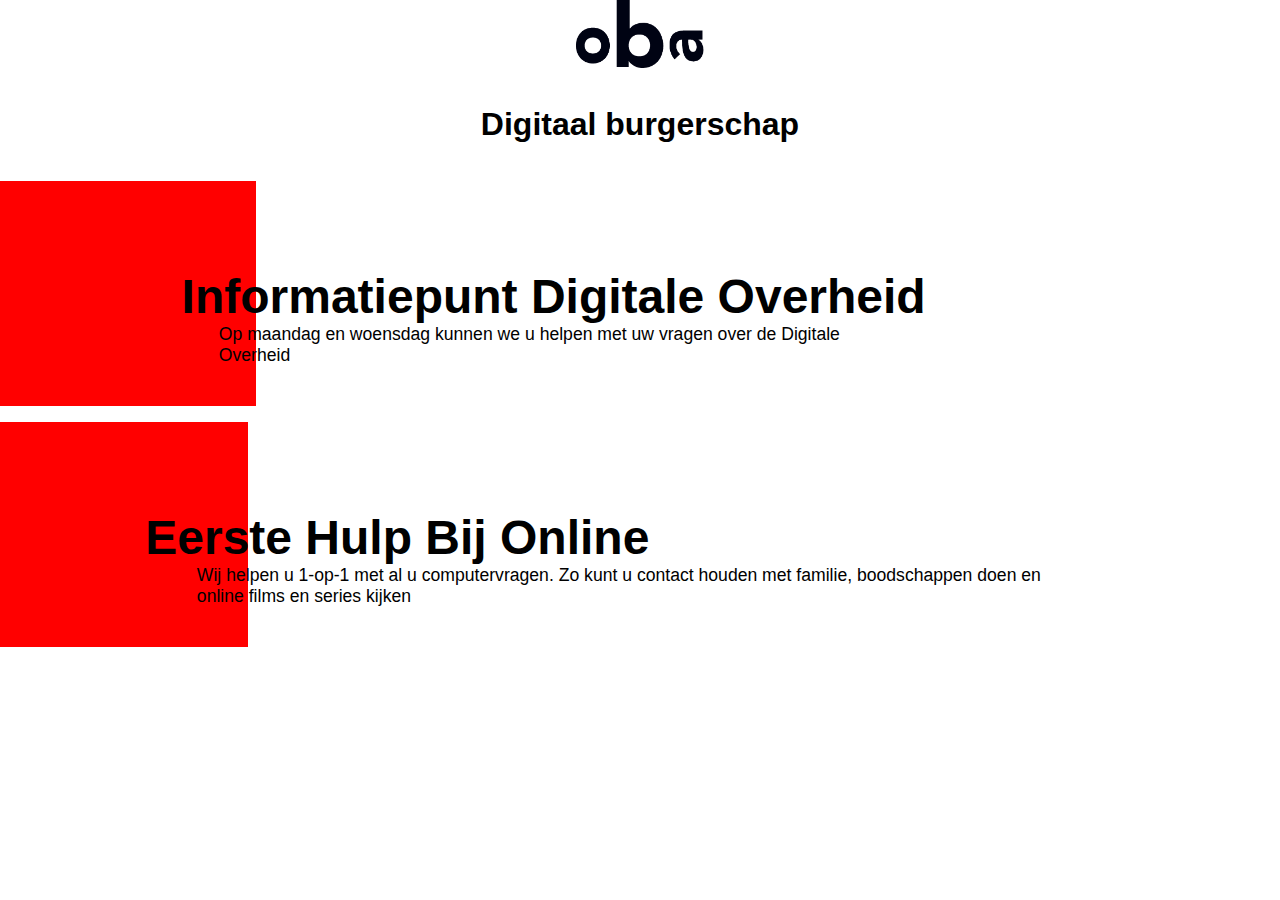
==== example/oba-api/index.html @ 94be7c97 "styling, resultaten geladen" ====
<!DOCTYPE html>
<html lang="nl" dir="ltr">
  <head>
    <meta charset="utf-8">
    <title>Developers</title>

    <link rel="stylesheet" href="static/css/style.css">
  </head>
  <body>
    <main>
      <div>
        <img src="./static/img/OBA_zwart.png" alt="logo OBA">
        <h1>Digitaal burgerschap</h1>
      </div>

<ul>
  <li></li>
  <li>
    <h3>Informatiepunt Digitale Overheid</h3>
    <p>Op maandag en woensdag kunnen we u helpen met uw vragen over de Digitale Overheid</p>
    
  </li>
</ul>

<ul>
  <li></li>
  <li>
    <h3>Eerste Hulp Bij Online</h3>
    <p>Wij helpen u 1-op-1 met al u computervragen. Zo kunt u contact houden met familie, boodschappen doen en online films en series kijken</p>

  </li>
</ul>
      <!-- <form action="post">
      <input type="text" placeholder="Search..">
      <input type="submit" value="Submit">
    </form> -->

    <ul class="results"></ul>

    </main>

    <script src="static/js/app.js"></script>
  </body>
</html>
---- example/oba-api/static/css/style.css ----
@font-face {

  font-family: "Avenir";

  src: url("../fonts/Avenir.eot?#iefix") format("embedded-opentype"),

    url("../fonts/Avenir.woff") format("woff"),

    url("../fonts/Avenir.ttf") format("truetype"),

    url("../fonts/Avenir.svg#Avenir") format("svg");

}


* {
  box-sizing: border-box;
}
html {
  margin: 0;
  padding: 0;
  font-family: "Avenir", Helvetica, sans-serif;
}

body {
  font-size: 1em;
  padding: 0;
  margin: 0;
  color: rgb(0, 0, 0);
  margin: 0 auto;
}

h2 {
  font-size: 1em;
}

main div {
  display: flex;
align-items: center;
  flex-direction: column;
}

div img {
  width: 10%;
}

ul {
  display: flex;
}

ul li {
  list-style: none;
}

ul:nth-of-type(-n+2) {
  align-items: center;
  padding-left: 0;
}

/* ul:nth-of-type(n-2) li:last-of-type {
  padding-left: 5%;
} */

ul:nth-of-type(-n+2) li:nth-of-type(1) {
  width: 20vw;
  height: 25vh;
  background-color: red;
  align-items: center;
  }

ul:nth-of-type(-n+2) li h3 {
font-size: 300%;
font-weight: bold;
margin-left: -10%;
margin-bottom: 0;
}

ul:nth-of-type(-n+2) li p {
  font-size: 110%;
  padding-left: 5%;
  margin: 0 20% 0 -10%;
  
  }


/* second list item of the first 2 uls */

ul li img {
  overflow: hidden;
  object-fit: cover;
}

ul:nth-of-type(3) {
  justify-content: space-around;
  max-width: 100%;
}

ul:last-of-type {
  display: flex;
  flex-wrap: wrap;
  width: 100%;
   padding-right: 2%; 
}

ul:last-of-type li { 
max-width: 350px; 

}
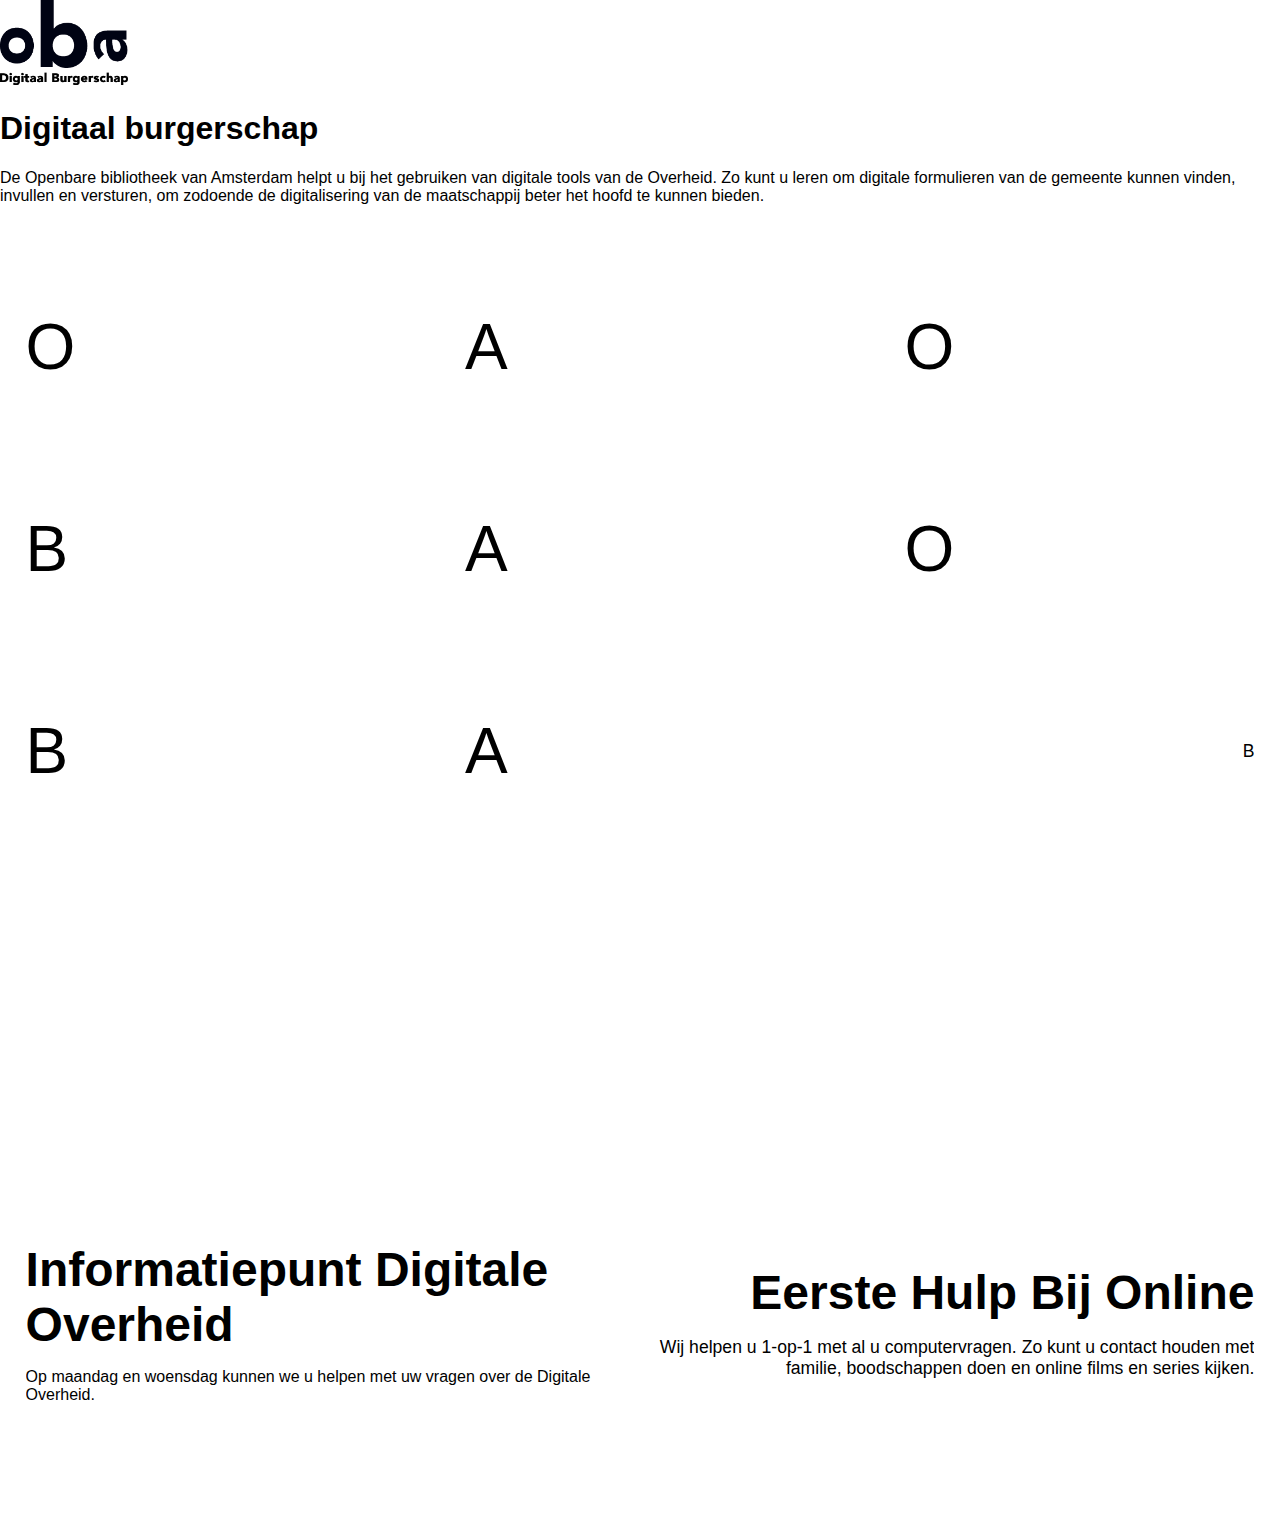
==== commit 3e2e1fdb: "added projects" ====
--- a/example/oba-api/index.html
+++ b/example/oba-api/index.html
@@ -2,32 +2,73 @@
 <html lang="nl" dir="ltr">
   <head>
     <meta charset="utf-8">
-    <title>Developers</title>
+    <title>OBA - Digitaal Burgerschap</title>
 
     <link rel="stylesheet" href="static/css/style.css">
+    <script type="module" src="static/js/app.js"></script>
   </head>
   <body>
     <main>
       <div>
-        <img src="./static/img/OBA_zwart.png" alt="logo OBA">
+        <img src="./static/img/OBA_burger_zwart.png" alt="logo OBA">
         <h1>Digitaal burgerschap</h1>
-      </div>
+        <p>De Openbare bibliotheek van Amsterdam helpt u bij het gebruiken van digitale tools van de Overheid. 
+          Zo kunt u leren om digitale formulieren van de gemeente kunnen vinden, invullen en versturen, om zodoende de digitalisering van de maatschappij beter het hoofd te kunnen bieden.
+        </p>
+
+        <ul class="background">
+          <li>
+            <p>O</p>
+          </li>
+
+          <li>
+            <p>B</p>
+          </li>
+
+          <li>
+            <p>A</p>
+          </li>
+
+          <li>
+            <p>O</p>
+          </li>
+
+          <li>
+            <p>B</p>
+          </li>
+
+          <li>
+            <p>A</p>
+          </li>
+          <li>
+            <p>O</p>
+          </li>
+
+          <li>
+            <p>B</p>
+          </li>
+
+          <li>
+            <p>A</p>
+          </li>
+        </ul>
+
+       </div>
 
 <ul>
-  <li></li>
   <li>
+    <a href="" class="digitaal">
     <h3>Informatiepunt Digitale Overheid</h3>
-    <p>Op maandag en woensdag kunnen we u helpen met uw vragen over de Digitale Overheid</p>
-    
+    <p>Op maandag en woensdag kunnen we u helpen met uw vragen over de Digitale Overheid.</p>
+    <!-- <a href="vind">Vind Activiteiten</a> -->
+  </a>
   </li>
-</ul>
-
-<ul>
-  <li></li>
   <li>
+    <a href="" class="ehbo">
     <h3>Eerste Hulp Bij Online</h3>
-    <p>Wij helpen u 1-op-1 met al u computervragen. Zo kunt u contact houden met familie, boodschappen doen en online films en series kijken</p>
-
+    <p>Wij helpen u 1-op-1 met al u computervragen. Zo kunt u contact houden met familie, boodschappen doen en online films en series kijken.</p>
+    <!-- <a href="vind">Vind Activiteiten</a> -->
+  </a>
   </li>
 </ul>
       <!-- <form action="post">
@@ -39,6 +80,6 @@
 
     </main>
 
-    <script src="static/js/app.js"></script>
+    
   </body>
 </html>
--- a/example/oba-api/static/css/style.css
+++ b/example/oba-api/static/css/style.css
@@ -11,7 +11,6 @@
     url("../fonts/Avenir.svg#Avenir") format("svg");
 
 }
-
 
 * {
   box-sizing: border-box;
@@ -34,16 +33,18 @@
   font-size: 1em;
 }
 
-main div {
-  display: flex;
-align-items: center;
-  flex-direction: column;
+div {
+  height: 90vw;
 }
 
 div img {
   width: 10%;
 }
 
+div ul.background li p {
+font-size: 400%;
+}
+
 ul {
   display: flex;
 }
@@ -52,45 +53,114 @@
   list-style: none;
 }
 
-ul:nth-of-type(-n+2) {
+ul:nth-of-type(1) {
   align-items: center;
-  padding-left: 0;
+  padding: 2%;
+}
+
+ul:nth-of-type(1) {
+    justify-content: space-between;
 }
 
 /* ul:nth-of-type(n-2) li:last-of-type {
   padding-left: 5%;
 } */
 
-ul:nth-of-type(-n+2) li:nth-of-type(1) {
-  width: 20vw;
-  height: 25vh;
-  background-color: red;
+ul:nth-of-type(1) li {
   align-items: center;
-  }
-
-ul:nth-of-type(-n+2) li h3 {
-font-size: 300%;
-font-weight: bold;
-margin-left: -10%;
-margin-bottom: 0;
-}
-
-ul:nth-of-type(-n+2) li p {
-  font-size: 110%;
-  padding-left: 5%;
-  margin: 0 20% 0 -10%;
+  width:100%;
+  overflow: auto; 
+  }
+
+  ul:nth-of-type(1) li {
+    /* height: 16vw;
+    width: 6vw; */
+    cursor:pointer;
+    transition: 0.5s ease-in-out;
+    
+  }
+
+  ul:nth-of-type(1) li:nth-of-type(1) h3 {
+    padding-right: 0;
+    background: linear-gradient(to left, rgb(255, 0, 0) 50%, rgba(255, 0, 0, 0) 50%) left;
+    background-size: 200%;
+    transition: .5s ease-out;
+    
+  }
+
+  ul:nth-of-type(1) li:nth-of-type(2) h3 {
+    padding-right: 0;
+    background: linear-gradient(to left, rgba(255, 0, 0, 0) 50%, rgb(255, 0, 0) 50%) right;
+    background-size: 200%;
+    transition: .5s ease-out;
+    
+  }
+
+  ul:nth-of-type(1) li:nth-of-type(1) h3:hover {
+    background-position: right;
+    
+  }
+
+  ul:nth-of-type(1) li:nth-of-type(2) h3:hover {
+    background-position: left;
+    
+  }
+
+  ul:nth-of-type(1) li:nth-of-type(2) {
+    order: 1;
+  }
+
+  ul:nth-of-type(1) li h3 {
+  font-size: 300%;
+  font-weight: bolder;
+  margin-bottom: 0;
+  }
+
+ul:nth-of-type(1) li:nth-of-type(2) h3 {
+  text-align: right;
   
-  }
-
-
-/* second list item of the first 2 uls */
+}
+
+
+    ul:nth-of-type(1) li:nth-of-type(2) p {
+      text-align: right;
+        }
+
+  /* ehbo ul change order */
+  ul:nth-of-type(2) li:nth-of-type(2) h3 {
+    font-size: 300%;
+    font-weight: bolder;
+    text-align: right;
+    z-index: 200;
+    margin-right: -7%;
+    margin-left: 20%;
+    margin-bottom: 0;
+    }
+
+ ul:nth-of-type(2) li {
+   margin: 0 0 5% 0;
+ 
+  
+  }
+
+  ul:nth-of-type(-n+2) li:nth-of-type(2) p {
+    font-size: 110%;
+    
+    }
+
+    ul li a {
+      color: black;
+      text-decoration: none;
+    }
 
 ul li img {
+  width: 350px;
   overflow: hidden;
   object-fit: cover;
 }
 
-ul:nth-of-type(3) {
+ul:nth-of-type(2) {
+  margin-top: 5%;
   justify-content: space-around;
   max-width: 100%;
 }
@@ -100,9 +170,36 @@
   flex-wrap: wrap;
   width: 100%;
    padding-right: 2%; 
-}
+} 
 
 ul:last-of-type li { 
 max-width: 350px; 
 
 }
+
+@media only screen and (max-width: 1100px) {
+
+  ul:nth-of-type(-n+2) li h3 {
+    font-size: 250%;
+  }
+  ul:nth-of-type(2) li:nth-of-type(2) h3 {
+    font-size: 250%;
+  }
+
+  @media only screen and (max-width: 600px) {
+
+    body{
+      max-width: 95%;
+    }
+
+    ul:nth-of-type(-n+2) li h3 {
+      font-size: 150%;
+    }
+    ul:nth-of-type(2) li:nth-of-type(2) h3 {
+      font-size: 150%;
+    }
+
+  }
+
+
+}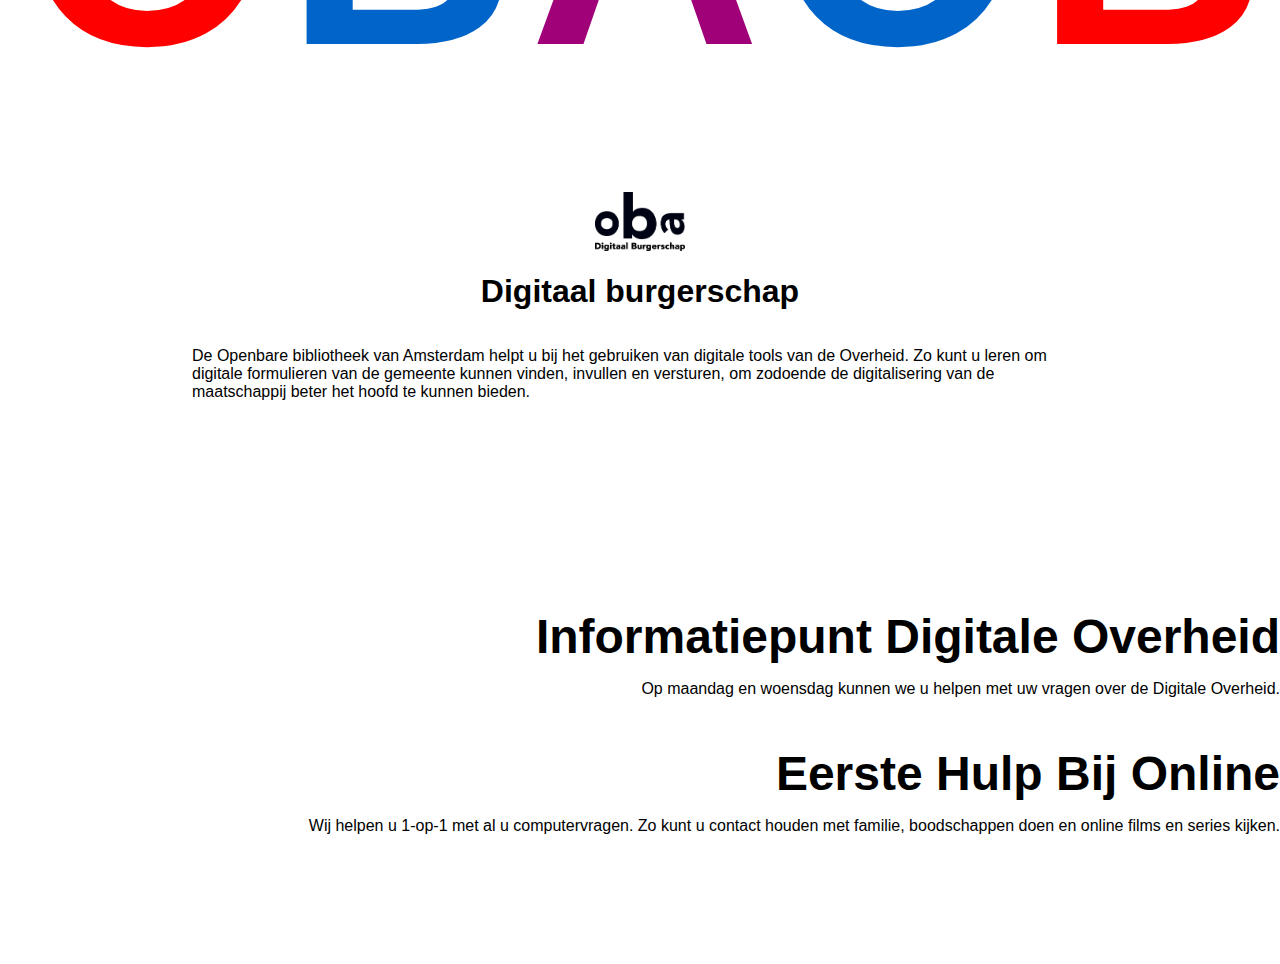
==== commit 3191acac: "styling updates" ====
--- a/example/oba-api/index.html
+++ b/example/oba-api/index.html
@@ -10,13 +10,16 @@
   <body>
     <main>
       <div>
-        <img src="./static/img/OBA_burger_zwart.png" alt="logo OBA">
+        <article>
+          <img src="./static/img/OBA_burger_zwart.png" alt="logo OBA">
         <h1>Digitaal burgerschap</h1>
         <p>De Openbare bibliotheek van Amsterdam helpt u bij het gebruiken van digitale tools van de Overheid. 
           Zo kunt u leren om digitale formulieren van de gemeente kunnen vinden, invullen en versturen, om zodoende de digitalisering van de maatschappij beter het hoofd te kunnen bieden.
         </p>
+        </article>
+        
 
-        <ul class="background">
+          <ul class="background">
           <li>
             <p>O</p>
           </li>
@@ -51,9 +54,8 @@
           <li>
             <p>A</p>
           </li>
-        </ul>
+        </ul> 
 
-       </div>
 
 <ul>
   <li>
--- a/example/oba-api/static/css/style.css
+++ b/example/oba-api/static/css/style.css
@@ -11,6 +11,7 @@
     url("../fonts/Avenir.svg#Avenir") format("svg");
 
 }
+
 
 * {
   box-sizing: border-box;
@@ -34,20 +35,113 @@
 }
 
 div {
-  height: 90vw;
+  height: 100vh;
+  position: relative;
 }
 
 div img {
   width: 10%;
+
+}
+
+div ul.background {
+  top: -35%;
+  margin: 0;
+    padding: 0;
+  position: absolute;
+  height: 45vh;
+  display: flex;
+  flex-wrap: wrap;
+  overflow: hidden;
+  justify-content: space-evenly;
+  align-items: flex-start;
+
+}
+
+div ul.background ul li {
+  max-width: 50px;
+  max-height: 50px;
 }
 
 div ul.background li p {
-font-size: 400%;
-}
-
-ul {
-  display: flex;
-}
+  font-size: 2000%;
+  font-weight: 900;
+  letter-spacing: -10px;
+  padding: 0;
+  margin: 0;
+}
+
+div ul.background li:nth-of-type(1n) p {
+  z-index: -1;
+  color:rgb(255, 0, 0);
+  animation: move 3s infinite alternate;
+
+  /* animation: move 3s infinite alternate; */
+}
+div ul.background li:nth-of-type(2n) p {
+  color:rgb(0, 100, 200);
+
+}
+div ul.background li:nth-of-type(3n) p {
+  color:rgb(160, 0, 120);
+ 
+}
+
+div ul.background li:nth-of-type(1) {
+  animation: move 30s infinite;
+}
+
+div ul.background li:nth-of-type(3n) {
+  animation: move2 30s infinite;
+}
+
+div ul.background li:nth-of-type(2n) {
+  animation: move 30s infinite;
+}
+
+
+@keyframes move {
+  0%, 100% {
+    padding-top: -30%;
+    padding-left: -10%
+  }
+
+  50% {
+    padding-top: -20%;
+    padding-left: -2%
+  }
+}
+
+@keyframes move2 {
+  0%, 100% {
+    padding-top: -30%;
+    padding-left: 10%
+  }
+
+  50% {
+    padding-top: 12%;
+    padding-left: 30%
+  }
+}
+
+
+
+article {
+  background-color: rgb(255, 255, 255);
+  /* box-shadow: 0px 0px 46px 18px rgba(0,0,0,0.15); */
+  margin: 5%;
+    padding: 10%;
+    z-index: 3;
+    position: relative;
+  display: flex;
+  flex-direction: column;
+  align-items: center;
+}
+
+
+/* ul:nth {
+  display: flex;
+} */
 
 ul li {
   list-style: none;
@@ -58,21 +152,22 @@
   padding: 2%;
 }
 
-ul:nth-of-type(1) {
+ul:nth-of-type(2) {
     justify-content: space-between;
+    margin-bottom: 10%;
 }
 
 /* ul:nth-of-type(n-2) li:last-of-type {
   padding-left: 5%;
 } */
 
-ul:nth-of-type(1) li {
+ul:nth-of-type(2) li {
   align-items: center;
   width:100%;
-  overflow: auto; 
-  }
-
-  ul:nth-of-type(1) li {
+  /* overflow: auto;  */
+  }
+
+  ul:nth-of-type(2) li {
     /* height: 16vw;
     width: 6vw; */
     cursor:pointer;
@@ -80,7 +175,7 @@
     
   }
 
-  ul:nth-of-type(1) li:nth-of-type(1) h3 {
+  ul:nth-of-type(2) li h3 {
     padding-right: 0;
     background: linear-gradient(to left, rgb(255, 0, 0) 50%, rgba(255, 0, 0, 0) 50%) left;
     background-size: 200%;
@@ -88,29 +183,16 @@
     
   }
 
-  ul:nth-of-type(1) li:nth-of-type(2) h3 {
-    padding-right: 0;
-    background: linear-gradient(to left, rgba(255, 0, 0, 0) 50%, rgb(255, 0, 0) 50%) right;
-    background-size: 200%;
-    transition: .5s ease-out;
-    
-  }
-
-  ul:nth-of-type(1) li:nth-of-type(1) h3:hover {
+  ul:nth-of-type(2) li h3:hover {
     background-position: right;
     
   }
-
-  ul:nth-of-type(1) li:nth-of-type(2) h3:hover {
-    background-position: left;
-    
-  }
-
+/* 
   ul:nth-of-type(1) li:nth-of-type(2) {
     order: 1;
-  }
-
-  ul:nth-of-type(1) li h3 {
+  } */
+
+  ul:nth-of-type(1) li a h3 {
   font-size: 300%;
   font-weight: bolder;
   margin-bottom: 0;
@@ -122,31 +204,30 @@
 }
 
 
-    ul:nth-of-type(1) li:nth-of-type(2) p {
-      text-align: right;
+ul:nth-of-type(2) li p {
+  text-align: right;
         }
 
   /* ehbo ul change order */
-  ul:nth-of-type(2) li:nth-of-type(2) h3 {
+  ul:nth-of-type(2) li h3 {
     font-size: 300%;
     font-weight: bolder;
     text-align: right;
     z-index: 200;
-    margin-right: -7%;
     margin-left: 20%;
     margin-bottom: 0;
     }
-
- ul:nth-of-type(2) li {
+/* 
+ ul:nth-of-type(1) li {
    margin: 0 0 5% 0;
  
   
-  }
-
-  ul:nth-of-type(-n+2) li:nth-of-type(2) p {
+  } */
+
+  /* ul:nth-of-type(-n+2) li:nth-of-type(2) p {
     font-size: 110%;
     
-    }
+    } */
 
     ul li a {
       color: black;
@@ -159,11 +240,7 @@
   object-fit: cover;
 }
 
-ul:nth-of-type(2) {
-  margin-top: 5%;
-  justify-content: space-around;
-  max-width: 100%;
-}
+
 
 ul:last-of-type {
   display: flex;
@@ -172,6 +249,12 @@
    padding-right: 2%; 
 } 
 
+ul:last-of-type {
+  margin-top: 15%;
+  justify-content: space-around;
+  max-width: 90%;
+}
+
 ul:last-of-type li { 
 max-width: 350px; 
 
